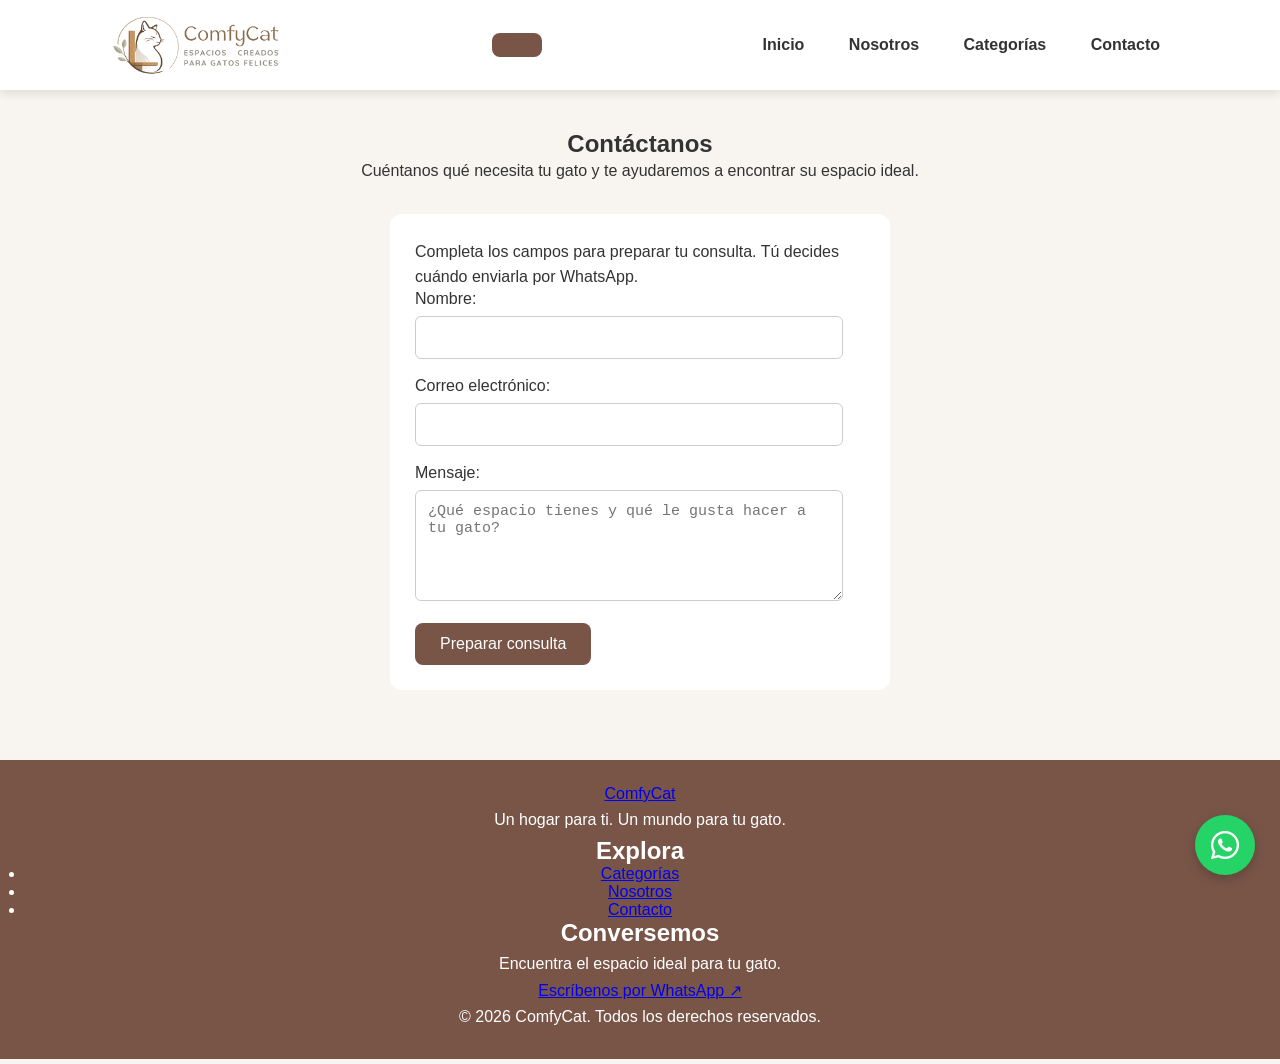
==== contacto.html @ c694a4a0 "Dinamismo, responsive y nuevas pestañas" ====
<!DOCTYPE html>

<html lang="es">

<head>
    <meta charset="UTF-8">
    <meta name="viewport" content="width=device-width, initial-scale=1.0">
    <meta name="description" content="Contacta a ComfyCat para encontrar el espacio ideal para tu gato.">
    <link rel="stylesheet" href="https://cdnjs.cloudflare.com/ajax/libs/font-awesome/6.5.2/css/all.min.css">
    <link rel="stylesheet" href="css/style.css">
    <title>Contacto | ComfyCat</title>
    <script src="js/navegacion.js" defer></script>
    <script src="js/contacto.js" defer></script>
</head>

<body>
    <nav aria-label="Navegación principal">
        <a href="index.html" class="logo">
            <img src="img/Logo-ConfyCat-horizontal.png" alt="ComfyCat - Ir al inicio">
        </a>
        <button class="menu-toggle" type="button" aria-controls="menu-principal" aria-expanded="false" aria-label="Abrir menú">
            <span></span>
            <span></span>
            <span></span>
        </button>
        <ul id="menu-principal">
            <li><a href="index.html">Inicio</a></li>
            <li><a href="nosotros.html">Nosotros</a></li>
            <li><a href="index.html#productos">Categorías</a></li>
            <li><a href="contacto.html" aria-current="page">Contacto</a></li>
        </ul>
    </nav>

    <main>
        <section id="formulario">
            <h1>Contáctanos</h1>
            <p>Cuéntanos qué necesita tu gato y te ayudaremos a encontrar su espacio ideal.</p>

            <form id="form-contacto">
                <p class="form-ayuda" id="form-ayuda">Completa los campos para preparar tu consulta. Tú decides cuándo enviarla por WhatsApp.</p>

                <label for="nombre">Nombre:</label>
                <input type="text" id="nombre" name="nombre" autocomplete="name" maxlength="100" required>

                <label for="correo">Correo electrónico:</label>
                <input type="email" id="correo" name="correo" autocomplete="email" maxlength="200" required>

                <label for="mensaje">Mensaje:</label>
                <textarea id="mensaje" name="mensaje" rows="5" maxlength="2000" placeholder="¿Qué espacio tienes y qué le gusta hacer a tu gato?" required></textarea>

                <button class="boton" type="submit">Preparar consulta</button>
                <p id="estado-consulta" class="form-estado" role="status"></p>
                <a id="continuar-whatsapp" class="form-continuar" target="_blank" rel="noopener noreferrer" hidden>Continuar en WhatsApp ↗</a>

            </form>

        </section>
    </main>

    <footer class="pie-pagina">
        <div class="pie-contenido">
            <div>
                <a class="pie-marca" href="index.html">ComfyCat</a>
                <p>Un hogar para ti. Un mundo para tu gato.</p>
            </div>
            <div>
                <h2>Explora</h2>
                <ul>
                    <li><a href="index.html#productos">Categorías</a></li>
                    <li><a href="nosotros.html">Nosotros</a></li>
                    <li><a href="contacto.html">Contacto</a></li>
                </ul>
            </div>
            <div>
                <h2>Conversemos</h2>
                <p>Encuentra el espacio ideal para tu gato.</p>
                <a href="https://wa.me/51915920230" target="_blank" rel="noopener noreferrer">Escríbenos por WhatsApp ↗</a>
            </div>
        </div>
        <p class="pie-copyright">&copy; 2026 ComfyCat. Todos los derechos reservados.</p>
    </footer>

    <a href="https://wa.me/51915920230?text=Hola%2C%20ComfyCat%21%20Quisiera%20preguntarles%20por%20su%20precios%20y%20ofertas.%20"
       class="boton-whatsapp"
       target="_blank"
       rel="noopener"
       aria-label="Escríbenos por WhatsApp">
        <i class="fa-brands fa-whatsapp"></i>
    </a>

</body>

</html>
---- css/style.css ----
/* CONFIGURACION GENERAL */

* {
    margin: 0;
    padding: 0;
    box-sizing: border-box;
}

/* CUERPO DE LA PAGINA */

body {
    font-family: Arial, sans-serif;
    background-color: #f8f5f0;
    color: #333333;
}

/* ENCABEZADO */

header {
    background-color: #ffffff;
    padding: 25px 40px;
    text-align: center;
}

/* TITULO PRINCIPAL */

header h1 {
    color: #795548;
    font-size: 32px;
    margin-bottom: 15px;
}

.boton-principal {
    display: inline-block;
    margin-top: 15px;
    background-color: #795548;
    color: white;
    padding: 12px 25px;
    border-radius: 8px;
    text-decoration: none;
    font-weight: bold;
    transition: background-color 0.3s ease, transform 0.3s ease, box-shadow 0.3s ease;
}

.boton-principal:hover {
    background-color: #c17b45;
    transform: translateY(-2px);
    box-shadow: 0 6px 14px rgba(0, 0, 0, 0.15);
}

/* MENU DE NAVEGACION */

nav ul {
    list-style: none;
}

nav li {
    display: inline-block;
    margin: 10px 20px;
}

nav a {
    text-decoration: none;
    color: #333333;
    font-weight: bold;
    position: relative;
    transition: color 0.3s ease;
}

nav a:hover {
    color: #c17b45;
}

nav a::after {
    content: "";
    position: absolute;
    left: 50%;
    bottom: -4px;
    width: 0;
    height: 2px;
    background-color: #c17b45;
    transition: width 0.3s ease, left 0.3s ease;
}

nav a:hover::after {
    width: 100%;
    left: 0;
}

nav {
    position: sticky;
    top: 0;
    z-index: 1000;
    background-color: #ffffff;
    padding: 15px 100px;
    box-shadow: 0 5px 8px rgba(0, 0, 0, 0.08);
    display: flex;
    justify-content: space-between;
    align-items: center;
}

.logo img {
    height: 60px;
    display: block;
}

.logo::after {
    display: none;
}

/* SECCIONES GENERALES */

section {
    padding: 20px 40px;
    margin: 20px auto;
    text-align: center;
}

/* TITULOS DE LAS SECCIONES */

section h2 {
    color: #795548;
    font-size: 28px;
    margin-bottom: 20px;
}

/* PARRAFOS */

section p {
    font-size: 16px;
    line-height: 1.6;
}

/* NOSOTROS: CARRUSEL A LA IZQUIERDA, TEXTO A LA DERECHA */

#nosotros {
    display: grid;
    grid-template-columns: 1fr 1fr;
    gap: 40px;
    align-items: center;
    max-width: 1100px;
    text-align: left;
}

/* VENTANA DEL CARRUSEL: SOLO DEJA VER UNA IMAGEN */
.carrusel {
    overflow: hidden;
    border-radius: 12px;
    aspect-ratio: 4 / 3;
    box-shadow: 0 4px 14px rgba(0, 0, 0, 0.12);
}

/* PISTA: TODAS LAS IMAGENES EN FILA, SE DESPLAZA HACIA LA IZQUIERDA */
.carrusel-pista {
    display: flex;
    height: 100%;
    animation: deslizar 32s ease-in-out infinite;
}

.carrusel-pista img {
    flex: 0 0 100%;
    width: 100%;
    height: 100%;
    object-fit: cover;
}

/* PAUSA AL PASAR EL MOUSE */
.carrusel:hover .carrusel-pista {
    animation-play-state: paused;
}

/* CADA IMAGEN SE QUEDA QUIETA UN TIEMPO Y LUEGO SE DESLIZA */
@keyframes deslizar {
    0%, 10%      { transform: translateX(0); }
    12.5%, 22.5% { transform: translateX(-100%); }
    25%, 35%     { transform: translateX(-200%); }
    37.5%, 47.5% { transform: translateX(-300%); }
    50%, 60%     { transform: translateX(-400%); }
    62.5%, 72.5% { transform: translateX(-500%); }
    75%, 85%     { transform: translateX(-600%); }
    87.5%, 97.5% { transform: translateX(-700%); }
    100%         { transform: translateX(-800%); }
}

/* PRODUCTOS */

#productos article {
    display: inline-block;
    vertical-align: top;
    width: 30%;
    background-color: #ffffff;
    padding: 20px;
    margin: 10px 1%;
    border-radius: 12px;
    box-shadow: 0 2px 6px rgba(0, 0, 0, 0.08);
    transition: transform 0.3s ease, box-shadow 0.3s ease;
}

/* IMAGENES DE PRODUCTOS */

#productos img {
    width: 100%;
    height: auto;
    display: block;
    border-radius: 8px;
    margin-top: 15px;
}

/* BOTONES */
button {
    background-color: #795548;
    color: white;
    padding: 12px 25px;
    border: none;
    border-radius: 8px;
    cursor: pointer;
    font-size: 16px;
    transition: background-color 0.3s ease, transform 0.15s ease;
}

button:hover {
    background-color: #c17b45;
    transform: scale(1.05);
}

/* FORMULARIO */
form {
    max-width: 500px;
    margin: 30px auto;
    padding: 25px;
    background-color: white;
    border-radius: 12px;
    text-align: left;
}

input,
select,
textarea {
    width: 95%;
    padding: 12px;
    margin: 8px 0 18px;
    border: 1px solid #cccccc;
    border-radius: 6px;
    font-size: 15px;
}

/* TABLA DE PRODUCTOS */

#productos table {
    width: 80%;
    margin: 30px auto;
    border-collapse: collapse;
    background-color: white;
}

#productos th {
    background-color: #795548;
    color: white;
    padding: 15px;
}

#productos td {
    padding: 12px;
    border: 1px solid #dddddd;
}

#productos tr:hover {
    background-color: #f2e6dc;
}

/* BENEFICIOS */

#beneficios ul {
    list-style: none;
    max-width: 600px;
    margin: 20px auto;
}

#beneficios li {
    background-color: white;
    padding: 15px;
    margin: 10px;
    border-radius: 8px;
}

/* PIE DE PAGINA */

footer {
    background-color: #795548;
    color: white;
    text-align: center;
    padding: 25px;
}

footer p {
    margin: 8px;
}

/* DISEÑO RESPONSIVE PARA TABLETS */

@media screen and (max-width: 768px) {

    header {
        padding: 20px;
    }

    header h1 {
        font-size: 25px;
    }

    section {
        padding: 30px 20px;
    }
}

/* DISEÑO RESPONSIVE PARA CELULARES */

@media screen and (max-width: 480px) {

    header {
        padding: 20px 15px;
    }

    header h1 {
        font-size: 22px;
    }

    nav li {
        display: block;
        margin: 12px;
    }

    section {
        padding: 30px 15px;
    }

    #productos article {
        display: block;
        width: 100%;
        margin: 15px 0;
    }

    #productos table {
        width: 100%;
        table-layout: fixed;
        font-size: 12px;
    }

    #productos th,
    #productos td {
        padding: 6px;
        overflow-wrap: break-word;
    }

    form {
        width: 100%;
        max-width: 100%;
        margin: 20px auto;
        padding: 20px;
    }

    input,
    select,
    textarea {
        width: 100%;
    }

    .boton-whatsapp {
        width: 50px;
        height: 50px;
        font-size: 26px;
        right: 15px;
        bottom: 15px;
    }

    #nosotros {
        grid-template-columns: 1fr;
        text-align: center;
    }
}

/* TRANSICIONES EN LAS TARJETAS */

#productos article:hover {
    transform: translateY(-8px);
    box-shadow: 0 8px 20px rgba(0, 0, 0, 0.15);
}

/* DESPLAZAMIENTO SUAVE ENTRE SECCIONES */
html {
    scroll-behavior: smooth;
}

/* BOTON FLOTANTE DE WHATSAPP */
.boton-whatsapp {
    position: fixed;
    right: 25px;
    bottom: 25px;
    z-index: 1001;
    width: 60px;
    height: 60px;
    border-radius: 50%;
    background-color: #25d366;
    color: white;
    font-size: 32px;
    display: flex;
    justify-content: center;
    align-items: center;
    text-decoration: none;
    box-shadow: 0 4px 12px rgba(0, 0, 0, 0.2);
    transition: transform 0.3s ease, box-shadow 0.3s ease;
}

.boton-whatsapp:hover {
    transform: scale(1.1);
    box-shadow: 0 6px 18px rgba(0, 0, 0, 0.3);
}
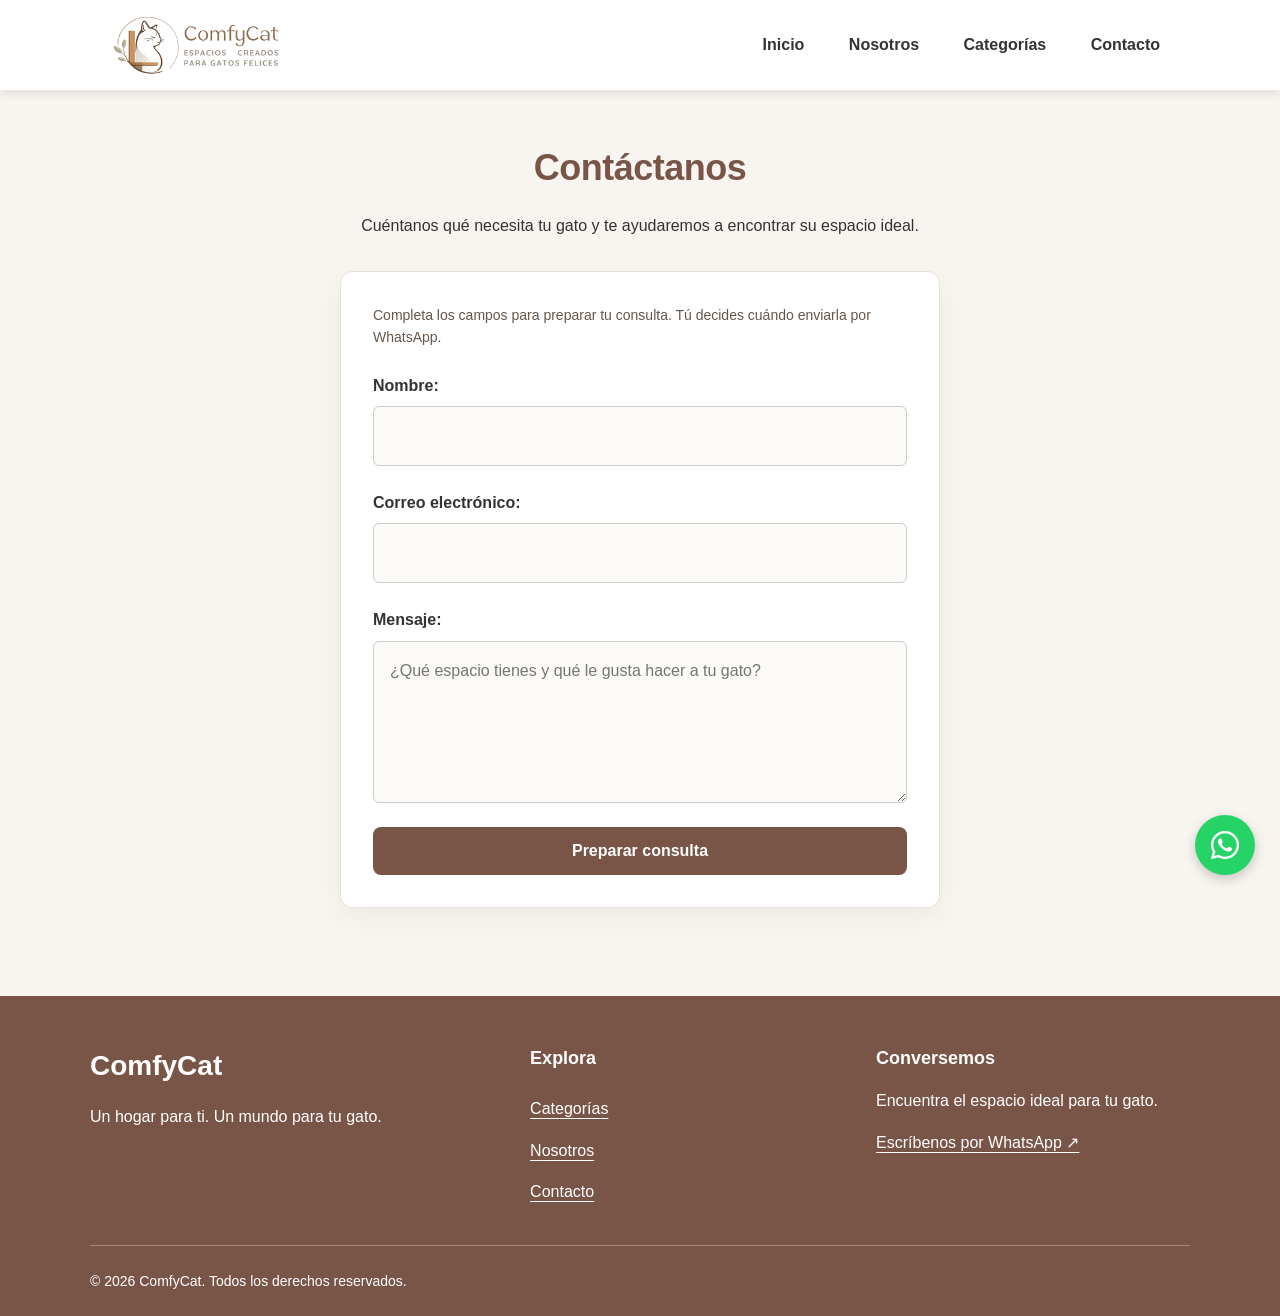
==== commit df70da51: "Actualiza diseño y contenido de ComfyCat" ====
--- a/contacto.html
+++ b/contacto.html
@@ -1,5 +1,4 @@
 <!DOCTYPE html>
-
 <html lang="es">
 
 <head>
--- a/css/style.css
+++ b/css/style.css
@@ -1,4 +1,14 @@
-/* CONFIGURACION GENERAL */
+/* BASE, TIPOGRAFIA Y BOTONES */
+
+:root {
+    --espacio-1: 8px;
+    --espacio-2: 16px;
+    --espacio-3: 24px;
+    --espacio-4: 32px;
+    --espacio-5: 48px;
+    --marca: #795548;
+    --texto: #333333;
+}
 
 * {
     margin: 0;
@@ -6,53 +16,71 @@
     box-sizing: border-box;
 }
 
-/* CUERPO DE LA PAGINA */
+html { scroll-behavior: smooth; }
 
 body {
     font-family: Arial, sans-serif;
     background-color: #f8f5f0;
     color: #333333;
-}
-
-/* ENCABEZADO */
-
-header {
-    background-color: #ffffff;
-    padding: 25px 40px;
+    cursor: url("../img/patita-cursor.png") 16 16, auto;
+    font-size: 16px;
+    line-height: 1.6;
+}
+
+section {
     text-align: center;
-}
-
-/* TITULO PRINCIPAL */
-
-header h1 {
-    color: #795548;
-    font-size: 32px;
-    margin-bottom: 15px;
-}
-
-.boton-principal {
+    padding: var(--espacio-4);
+    margin: var(--espacio-3) auto;
+    scroll-margin-top: 110px;
+}
+
+section p {
+    font-size: 16px;
+    line-height: 1.6;
+}
+
+section h2 { color: #795548; }
+
+section h2, #formulario h1 {
+    font-size: clamp(26px, 3vw, 36px);
+    line-height: 1.2;
+    letter-spacing: -0.5px;
+    margin-bottom: var(--espacio-3);
+}
+
+a, button { cursor: url("../img/patita-cursor.png") 16 16, pointer; }
+
+a:focus-visible, button:focus-visible {
+    outline: 3px solid currentColor;
+    outline-offset: 4px;
+}
+
+.boton {
     display: inline-block;
-    margin-top: 15px;
+    padding: 12px 24px;
+    border: none;
+    border-radius: 8px;
     background-color: #795548;
     color: white;
-    padding: 12px 25px;
-    border-radius: 8px;
+    font-size: 16px;
+    font-weight: bold;
+    line-height: 1.5;
     text-decoration: none;
-    font-weight: bold;
-    transition: background-color 0.3s ease, transform 0.3s ease, box-shadow 0.3s ease;
-}
-
-.boton-principal:hover {
-    background-color: #c17b45;
-    transform: translateY(-2px);
-    box-shadow: 0 6px 14px rgba(0, 0, 0, 0.15);
-}
-
-/* MENU DE NAVEGACION */
-
-nav ul {
-    list-style: none;
-}
+    transition: background-color 0.2s ease, transform 0.2s ease;
+}
+
+button {
+    cursor: pointer;
+    font: inherit;
+}
+
+.boton:hover { background-color: #624438; }
+
+button:hover { background-color: #624438; }
+
+/* NAVEGACION */
+
+nav ul { list-style: none; }
 
 nav li {
     display: inline-block;
@@ -67,9 +95,7 @@
     transition: color 0.3s ease;
 }
 
-nav a:hover {
-    color: #c17b45;
-}
+nav a:hover { color: #c17b45; }
 
 nav a::after {
     content: "";
@@ -104,45 +130,203 @@
     display: block;
 }
 
-.logo::after {
-    display: none;
-}
-
-/* SECCIONES GENERALES */
-
-section {
-    padding: 20px 40px;
-    margin: 20px auto;
-    text-align: center;
-}
-
-/* TITULOS DE LAS SECCIONES */
-
-section h2 {
+.logo::after { display: none; }
+
+.menu-toggle { display: none; }
+
+nav a:focus-visible, .menu-toggle:focus-visible {
+    outline: 3px solid #795548;
+    outline-offset: 4px;
+}
+
+.menu-toggle span { transition: transform 0.2s ease, opacity 0.2s ease; }
+
+.menu-abierto .menu-toggle span:nth-child(1) { transform: translateY(8px) rotate(45deg); }
+
+.menu-abierto .menu-toggle span:nth-child(2) { opacity: 0; }
+
+.menu-abierto .menu-toggle span:nth-child(3) { transform: translateY(-8px) rotate(-45deg); }
+
+/* PORTADA */
+
+#encabezado {
+    display: flex;
+    justify-content: center;
+    align-items: flex-start;
+    min-height: 400px;
+    margin: 0;
+    padding: 64px 24px 20px;
+    background-color: #f8f5f0;
+    background-image: linear-gradient(to bottom, rgba(248, 245, 240, 0.35) 0%, rgba(248, 245, 240, 0.92) 65%, #f8f5f0 100%), url('../img/cadena-hex-portada.png');
+    background-size: cover;
+    background-position: center;
+}
+
+.encabezado-contenido {
+    width: 100%;
+    max-width: 850px;
+    animation: aparecer 0.7s ease-out both;
+}
+
+#encabezado .encabezado-etiqueta {
+    display: inline-block;
+    margin-bottom: 24px;
+    padding: 8px 18px;
+    background-color: rgba(255, 255, 255, 0.9);
+    border-radius: 24px;
     color: #795548;
-    font-size: 28px;
-    margin-bottom: 20px;
-}
-
-/* PARRAFOS */
-
-section p {
-    font-size: 16px;
-    line-height: 1.6;
-}
-
-/* NOSOTROS: CARRUSEL A LA IZQUIERDA, TEXTO A LA DERECHA */
+    font-size: 13px;
+    font-weight: bold;
+    letter-spacing: 2px;
+    text-transform: uppercase;
+}
+
+#encabezado h1 {
+    margin-bottom: 24px;
+    color: #333333;
+    font-size: clamp(36px, 5vw, 64px);
+    line-height: 1.1;
+    letter-spacing: -2px;
+}
+
+#encabezado h1 span { color: #795548; }
+
+#encabezado .encabezado-descripcion {
+    max-width: 620px;
+    margin: 0 auto;
+    font-size: 18px;
+}
+
+.encabezado-acciones {
+    display: flex;
+    justify-content: center;
+    flex-wrap: wrap;
+    gap: 16px;
+    margin-top: 32px;
+}
+
+.encabezado-boton {
+    padding: 14px 24px;
+    border: 2px solid #795548;
+}
+
+.encabezado-boton:hover { background-color: #624438; }
+
+.encabezado-boton-secundario {
+    background-color: white;
+    color: #795548;
+}
+
+.encabezado-boton-secundario:hover { background-color: #f2e6dc; }
+
+.encabezado-boton:focus-visible {
+    outline: 3px solid #333333;
+    outline-offset: 4px;
+}
+
+/* PRODUCTOS */
+
+#productos { max-width: 1200px; }
+
+#productos .catalogo-ayuda {
+    margin-top: 8px;
+    color: #65564c;
+    font-size: 14px;
+}
+
+#productos .product-grid {
+    display: flex;
+    gap: 24px;
+    overflow-x: auto;
+    padding: 24px 8px;
+    scroll-snap-type: x proximity;
+    scrollbar-color: #795548 #eee5dc;
+}
+
+#productos .product-card {
+    display: flex;
+    flex-direction: column;
+    flex: 0 0 300px;
+    max-width: 100%;
+    overflow: hidden;
+    background-color: white;
+    border-radius: 12px;
+    box-shadow: 0 2px 6px rgba(0, 0, 0, 0.08);
+    scroll-snap-align: start;
+    transition: transform 0.3s ease, box-shadow 0.3s ease;
+    animation: aparecer 0.55s ease-out backwards;
+}
+
+#productos .product-image img {
+    display: block;
+    width: 100%;
+    height: 220px;
+    object-fit: contain;
+    transition: transform 0.35s ease;
+}
+
+#productos .product-info {
+    display: flex;
+    flex-direction: column;
+    flex: 1;
+    padding: 24px;
+}
+
+#productos .product-info h3 {
+    color: #795548;
+    font-size: 22px;
+    line-height: 1.3;
+    margin-bottom: var(--espacio-2);
+}
+
+#productos .price {
+    color: #795548;
+    font-weight: bold;
+    font-size: 18px;
+    margin-bottom: var(--espacio-3);
+}
+
+#productos .btn-add-cart {
+    display: block;
+    margin-top: auto;
+    padding: 12px 16px;
+}
+
+#productos .btn-add-cart:hover { background-color: #624438; }
+
+#productos .product-grid:focus-visible, #productos .btn-add-cart:focus-visible {
+    outline: 3px solid #795548;
+    outline-offset: 4px;
+}
+
+#productos article:hover {
+    transform: translateY(-8px);
+    box-shadow: 0 8px 20px rgba(0, 0, 0, 0.15);
+}
+
+#productos .product-card:focus-within { box-shadow: 0 8px 20px rgba(0, 0, 0, 0.15); }
+
+#productos .product-card:nth-child(2) { animation-delay: 0.08s; }
+
+#productos .product-card:nth-child(3) { animation-delay: 0.16s; }
+
+#productos .product-card:nth-child(4) { animation-delay: 0.24s; }
+
+#productos .product-card:nth-child(5) { animation-delay: 0.32s; }
+
+#productos .product-card:nth-child(6) { animation-delay: 0.4s; }
+
+/* NOSOTROS */
 
 #nosotros {
     display: grid;
     grid-template-columns: 1fr 1fr;
-    gap: 40px;
     align-items: center;
     max-width: 1100px;
     text-align: left;
-}
-
-/* VENTANA DEL CARRUSEL: SOLO DEJA VER UNA IMAGEN */
+    gap: var(--espacio-4);
+}
+
 .carrusel {
     overflow: hidden;
     border-radius: 12px;
@@ -150,7 +334,6 @@
     box-shadow: 0 4px 14px rgba(0, 0, 0, 0.12);
 }
 
-/* PISTA: TODAS LAS IMAGENES EN FILA, SE DESPLAZA HACIA LA IZQUIERDA */
 .carrusel-pista {
     display: flex;
     height: 100%;
@@ -164,111 +347,7 @@
     object-fit: cover;
 }
 
-/* PAUSA AL PASAR EL MOUSE */
-.carrusel:hover .carrusel-pista {
-    animation-play-state: paused;
-}
-
-/* CADA IMAGEN SE QUEDA QUIETA UN TIEMPO Y LUEGO SE DESLIZA */
-@keyframes deslizar {
-    0%, 10%      { transform: translateX(0); }
-    12.5%, 22.5% { transform: translateX(-100%); }
-    25%, 35%     { transform: translateX(-200%); }
-    37.5%, 47.5% { transform: translateX(-300%); }
-    50%, 60%     { transform: translateX(-400%); }
-    62.5%, 72.5% { transform: translateX(-500%); }
-    75%, 85%     { transform: translateX(-600%); }
-    87.5%, 97.5% { transform: translateX(-700%); }
-    100%         { transform: translateX(-800%); }
-}
-
-/* PRODUCTOS */
-
-#productos article {
-    display: inline-block;
-    vertical-align: top;
-    width: 30%;
-    background-color: #ffffff;
-    padding: 20px;
-    margin: 10px 1%;
-    border-radius: 12px;
-    box-shadow: 0 2px 6px rgba(0, 0, 0, 0.08);
-    transition: transform 0.3s ease, box-shadow 0.3s ease;
-}
-
-/* IMAGENES DE PRODUCTOS */
-
-#productos img {
-    width: 100%;
-    height: auto;
-    display: block;
-    border-radius: 8px;
-    margin-top: 15px;
-}
-
-/* BOTONES */
-button {
-    background-color: #795548;
-    color: white;
-    padding: 12px 25px;
-    border: none;
-    border-radius: 8px;
-    cursor: pointer;
-    font-size: 16px;
-    transition: background-color 0.3s ease, transform 0.15s ease;
-}
-
-button:hover {
-    background-color: #c17b45;
-    transform: scale(1.05);
-}
-
-/* FORMULARIO */
-form {
-    max-width: 500px;
-    margin: 30px auto;
-    padding: 25px;
-    background-color: white;
-    border-radius: 12px;
-    text-align: left;
-}
-
-input,
-select,
-textarea {
-    width: 95%;
-    padding: 12px;
-    margin: 8px 0 18px;
-    border: 1px solid #cccccc;
-    border-radius: 6px;
-    font-size: 15px;
-}
-
-/* TABLA DE PRODUCTOS */
-
-#productos table {
-    width: 80%;
-    margin: 30px auto;
-    border-collapse: collapse;
-    background-color: white;
-}
-
-#productos th {
-    background-color: #795548;
-    color: white;
-    padding: 15px;
-}
-
-#productos td {
-    padding: 12px;
-    border: 1px solid #dddddd;
-}
-
-#productos tr:hover {
-    background-color: #f2e6dc;
-}
-
-/* BENEFICIOS */
+.carrusel:hover .carrusel-pista { animation-play-state: paused; }
 
 #beneficios ul {
     list-style: none;
@@ -283,115 +362,150 @@
     border-radius: 8px;
 }
 
+.gatitos-gif {
+    display: block;
+    width: 240px;
+    max-width: 100%;
+    height: auto;
+    margin: 24px auto;
+    border-radius: 16px;
+}
+
+/* CONTACTO */
+
+#form-contacto {
+    background-color: white;
+    border-radius: 12px;
+    text-align: left;
+    max-width: 600px;
+    padding: var(--espacio-4);
+    margin: var(--espacio-4) auto;
+    border: 1px solid #e8dfd6;
+    box-shadow: 0 8px 24px rgba(73, 49, 38, 0.06);
+}
+
+#form-contacto input, #form-contacto textarea {
+    border: 1px solid #cccccc;
+    border-radius: 6px;
+    display: block;
+    width: 100%;
+    padding: var(--espacio-2);
+    margin: var(--espacio-1) 0 var(--espacio-3);
+    font: inherit;
+    background-color: #fcfaf7;
+    transition: border-color 0.2s ease, box-shadow 0.2s ease, background-color 0.2s ease;
+}
+
+#formulario h1 { color: #795548; }
+
+#formulario { max-width: 800px; }
+
+#form-contacto .form-ayuda {
+    margin-bottom: var(--espacio-3);
+    color: #65564c;
+    font-size: 14px;
+}
+
+#form-contacto label {
+    display: block;
+    font-weight: bold;
+}
+
+#form-contacto textarea {
+    resize: vertical;
+    min-height: 160px;
+}
+
+#form-contacto input:focus, #form-contacto textarea:focus {
+    outline: 2px solid var(--marca);
+    outline-offset: 2px;
+    border-color: var(--marca);
+    background-color: white;
+    box-shadow: 0 0 0 4px #f2e6dc;
+}
+
+#form-contacto button {
+    width: 100%;
+    min-height: 48px;
+    font-weight: bold;
+}
+
+#form-contacto button:hover {
+    background-color: #624438;
+    transform: translateY(-2px);
+}
+
+.form-estado:not(:empty) {
+    margin-top: var(--espacio-3);
+    padding: var(--espacio-2);
+    border-left: 3px solid var(--marca);
+    background-color: #f8f5f0;
+    animation: aparecer 0.3s ease both;
+}
+
+.form-continuar:not([hidden]) {
+    display: inline-block;
+    margin-top: var(--espacio-2);
+    color: #624438;
+    font-weight: bold;
+    text-underline-offset: 4px;
+}
+
+#form-contacto, .nosotros-texto { animation: aparecer 0.6s ease-out backwards; }
+
 /* PIE DE PAGINA */
 
-footer {
+.pie-pagina {
     background-color: #795548;
     color: white;
-    text-align: center;
-    padding: 25px;
-}
-
-footer p {
-    margin: 8px;
-}
-
-/* DISEÑO RESPONSIVE PARA TABLETS */
-
-@media screen and (max-width: 768px) {
-
-    header {
-        padding: 20px;
-    }
-
-    header h1 {
-        font-size: 25px;
-    }
-
-    section {
-        padding: 30px 20px;
-    }
-}
-
-/* DISEÑO RESPONSIVE PARA CELULARES */
-
-@media screen and (max-width: 480px) {
-
-    header {
-        padding: 20px 15px;
-    }
-
-    header h1 {
-        font-size: 22px;
-    }
-
-    nav li {
-        display: block;
-        margin: 12px;
-    }
-
-    section {
-        padding: 30px 15px;
-    }
-
-    #productos article {
-        display: block;
-        width: 100%;
-        margin: 15px 0;
-    }
-
-    #productos table {
-        width: 100%;
-        table-layout: fixed;
-        font-size: 12px;
-    }
-
-    #productos th,
-    #productos td {
-        padding: 6px;
-        overflow-wrap: break-word;
-    }
-
-    form {
-        width: 100%;
-        max-width: 100%;
-        margin: 20px auto;
-        padding: 20px;
-    }
-
-    input,
-    select,
-    textarea {
-        width: 100%;
-    }
-
-    .boton-whatsapp {
-        width: 50px;
-        height: 50px;
-        font-size: 26px;
-        right: 15px;
-        bottom: 15px;
-    }
-
-    #nosotros {
-        grid-template-columns: 1fr;
-        text-align: center;
-    }
-}
-
-/* TRANSICIONES EN LAS TARJETAS */
-
-#productos article:hover {
-    transform: translateY(-8px);
-    box-shadow: 0 8px 20px rgba(0, 0, 0, 0.15);
-}
-
-/* DESPLAZAMIENTO SUAVE ENTRE SECCIONES */
-html {
-    scroll-behavior: smooth;
-}
-
-/* BOTON FLOTANTE DE WHATSAPP */
+    padding: var(--espacio-5) var(--espacio-3) var(--espacio-3);
+    text-align: left;
+}
+
+.pie-contenido {
+    display: grid;
+    grid-template-columns: 1.3fr 1fr 1fr;
+    gap: var(--espacio-4);
+    max-width: 1100px;
+    margin: 0 auto var(--espacio-4);
+}
+
+.pie-pagina p { margin: var(--espacio-1) 0; }
+
+.pie-pagina h2 {
+    margin-bottom: var(--espacio-2);
+    font-size: 18px;
+}
+
+.pie-pagina ul { list-style: none; }
+
+.pie-pagina a {
+    display: inline-block;
+    padding: var(--espacio-1) 0;
+    color: white;
+    text-underline-offset: 4px;
+    transition: opacity 0.2s ease;
+}
+
+.pie-pagina a:hover { opacity: 0.8; }
+
+.pie-pagina .pie-marca {
+    padding-top: 0;
+    font-size: 28px;
+    font-weight: bold;
+    text-decoration: none;
+}
+
+.pie-copyright {
+    max-width: 1100px;
+    margin: 0 auto !important;
+    padding-top: var(--espacio-3);
+    border-top: 1px solid rgba(255, 255, 255, 0.3);
+    font-size: 14px;
+}
+
+/* WHATSAPP */
+
 .boton-whatsapp {
     position: fixed;
     right: 25px;
@@ -409,9 +523,148 @@
     text-decoration: none;
     box-shadow: 0 4px 12px rgba(0, 0, 0, 0.2);
     transition: transform 0.3s ease, box-shadow 0.3s ease;
-}
-
-.boton-whatsapp:hover {
-    transform: scale(1.1);
-    box-shadow: 0 6px 18px rgba(0, 0, 0, 0.3);
-}
+    animation-name: latido-whatsapp;
+    animation-duration: 2s;
+    animation-iteration-count: infinite;
+    animation-fill-mode: both;
+    animation-timing-function: ease-in-out;
+}
+
+.boton-whatsapp:hover { background-color: #1fbe5a; }
+
+/* ANIMACIONES */
+
+@keyframes deslizar {
+    0%, 10% { transform: translateX(0); }
+    12.5%, 22.5% { transform: translateX(-100%); }
+    25%, 35% { transform: translateX(-200%); }
+    37.5%, 47.5% { transform: translateX(-300%); }
+    50%, 60% { transform: translateX(-400%); }
+    62.5%, 72.5% { transform: translateX(-500%); }
+    75%, 85% { transform: translateX(-600%); }
+    87.5%, 97.5% { transform: translateX(-700%); }
+    100% { transform: translateX(-800%); }
+}
+
+@keyframes latido-whatsapp {
+    0%, 40%, 100% {
+        transform: translate(0, 0) scale(1) rotate(0deg);
+        box-shadow: 0 4px 12px rgba(0, 0, 0, 0.2), 0 0 0 0 rgba(37, 211, 102, 0.3);
+    }
+    15%, 28% {
+        transform: translate(0, 0) scale(1.06) rotate(0deg);
+        box-shadow: 0 4px 12px rgba(0, 0, 0, 0.2), 0 0 0 10px rgba(37, 211, 102, 0);
+    }
+    21% { transform: translate(0, 0) scale(1.02) rotate(0deg); }
+}
+
+@keyframes aparecer {
+    from {
+        opacity: 0;
+        transform: translateY(100px);
+    }
+    to {
+        opacity: 1;
+        transform: translateY(0);
+    }
+}
+
+/* RESPONSIVE Y PREFERENCIAS DE MOVIMIENTO */
+
+@media screen and (max-width: 768px) {
+    #encabezado {
+        min-height: 0;
+        padding: 48px 20px 32px;
+    }
+    section { padding: var(--espacio-3) var(--espacio-2); }
+    nav {
+        flex-wrap: wrap;
+        gap: 12px;
+        padding: 16px 20px;
+    }
+    nav .logo {
+        min-width: 0;
+        max-width: calc(100% - 60px);
+    }
+    nav .logo img {
+        max-width: 100%;
+        width: auto;
+        height: auto;
+        max-height: 48px;
+    }
+    nav.menu-interactivo .menu-toggle {
+        display: flex;
+        flex-direction: column;
+        justify-content: center;
+        align-items: center;
+        gap: 5px;
+        width: 48px;
+        height: 48px;
+        padding: 10px;
+        background: transparent;
+        border-radius: 6px;
+    }
+    nav .menu-toggle:hover {
+        background-color: #f2e6dc;
+        transform: none;
+    }
+    .menu-toggle span {
+        display: block;
+        width: 26px;
+        height: 3px;
+        background-color: #333333;
+        border-radius: 2px;
+    }
+    nav ul {
+        width: 100%;
+        padding-top: 12px;
+        border-top: 1px solid #e8dfd6;
+    }
+    nav.menu-interactivo ul { display: none; }
+    nav.menu-interactivo.menu-abierto ul { display: block; }
+    nav li {
+        display: block;
+        margin: 0;
+    }
+    nav li a {
+        display: block;
+        padding: 14px 12px;
+    }
+    nav li a::after { display: none; }
+    nav li a:hover { background-color: #f8f5f0; }
+    .pie-contenido { grid-template-columns: 1fr; }
+    #nosotros {
+        grid-template-columns: 1fr;
+        text-align: center;
+    }
+    #form-contacto { padding: var(--espacio-3); }
+    nav.menu-abierto ul { animation: aparecer 0.2s ease-out both; }
+}
+
+@media screen and (max-width: 480px) {
+    #encabezado { padding: 40px 20px 24px; }
+    #encabezado h1 { letter-spacing: -1px; }
+    #encabezado .encabezado-descripcion { font-size: 16px; }
+    .encabezado-acciones { flex-direction: column; }
+    #productos .product-card { flex-basis: 85%; }
+    .boton-whatsapp {
+        width: 50px;
+        height: 50px;
+        font-size: 26px;
+        right: 15px;
+        bottom: 15px;
+    }
+}
+
+@media (hover: hover) {
+    #productos .product-card:hover .product-image img { transform: scale(1.04); }
+    .encabezado-boton:hover { transform: translateY(-2px); }
+}
+
+@media (prefers-reduced-motion: reduce) {
+    *, *::before, *::after {
+        animation: none !important;
+        transition: none !important;
+        scroll-behavior: auto !important;
+    }
+}
